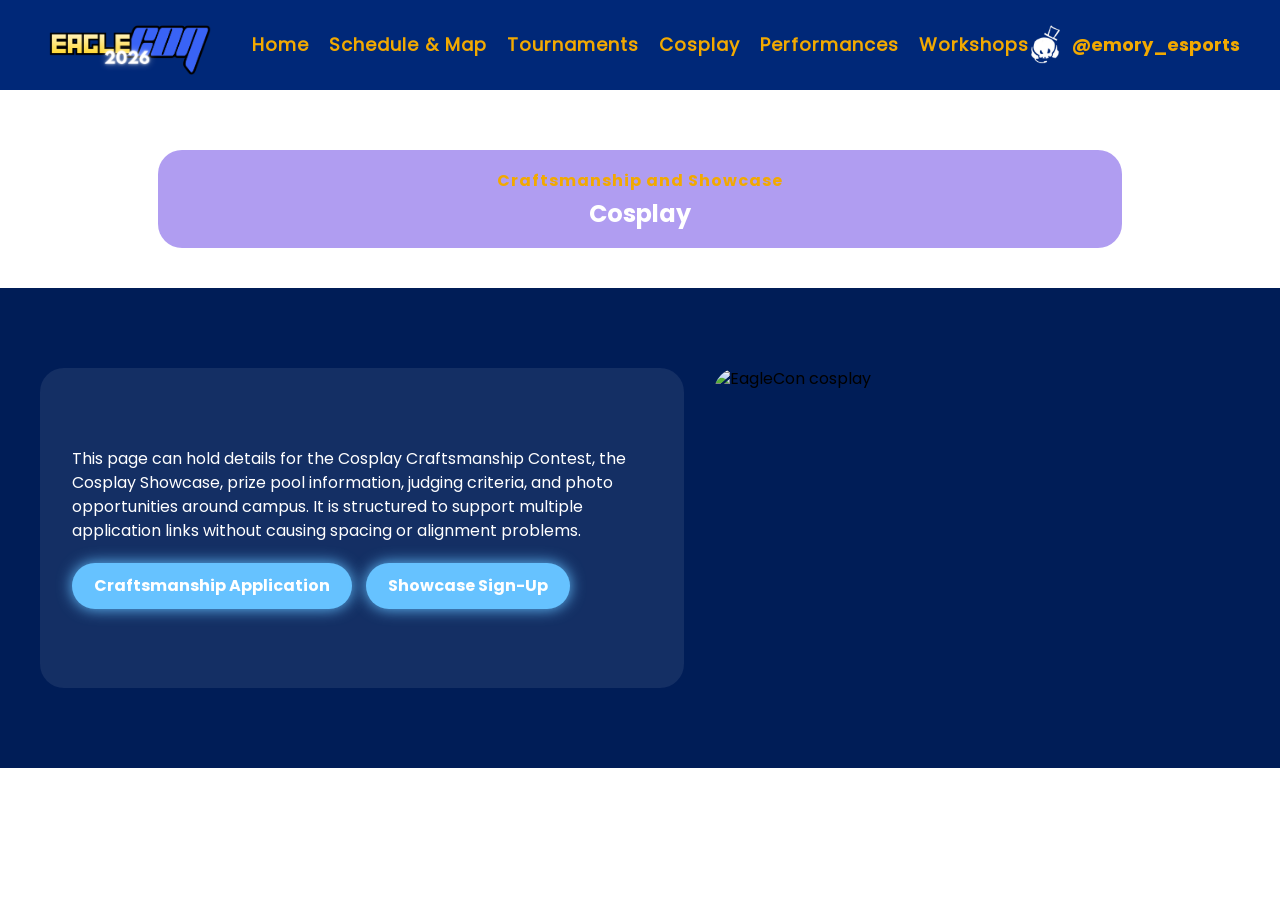
==== cosplay.html @ b4315a46 "subpages added" ====
<!-- ===================== cosplay.html ===================== -->
<!DOCTYPE html>
<html lang="en">
<head>
  <meta charset="UTF-8">
  <meta name="viewport" content="width=device-width, initial-scale=1.0">
  <title>EagleCon - Cosplay</title>
  <link rel="stylesheet" href="styles.css">
</head>
<body>

<nav>
  <div class="nav-side nav-left">
    <a href="index.html">
      <img src="eaglecon_26.png" alt="EagleCon Logo" class="nav-logo">
    </a>
  </div>

  <div class="nav-center">
    <a href="index.html">Home</a>
    <a href="information.html">Schedule &amp; Map</a>
    <a href="tournaments.html">Tournaments</a>
    <a href="cosplay.html">Cosplay</a>
    <a href="performances.html">Performances</a>
    <a href="workshops.html">Workshops</a>
  </div>

  <div class="nav-side nav-right">
    <img src="images/esports logo clear.png" alt="Emory Esports Logo" class="club-logo">
    <a href="https://www.instagram.com/emory_esports/" target="_blank" rel="noopener noreferrer" class="club-handle">
      @emory_esports
    </a>
  </div>
</nav>

<section class="subpage-hero" style="background-image:url('images/cosplay.jpeg')">
  <div class="subpage-overlay">
    <p class="eyebrow">Craftsmanship and Showcase</p>
    <h1>Cosplay</h1>
  </div>
</section>

<section class="detail-section">
  <div class="detail-row">
    <div class="detail-text-card">
      <p>
        This page can hold details for the Cosplay Craftsmanship Contest, the Cosplay Showcase, prize pool information, judging criteria, and photo opportunities around campus. It is structured to support multiple application links without causing spacing or alignment problems.
      </p>
      <div class="button-group">
        <a href="#" class="info-button">Craftsmanship Application</a>
        <a href="#" class="info-button">Showcase Sign-Up</a>
      </div>
    </div>

    <div class="detail-image-card">
      <img src="images/cosplay.jpeg" alt="EagleCon cosplay">
    </div>
  </div>
</section>

<script src="script.js"></script>
</body>
</html>
---- styles.css ----
body, html {
  margin: 0;
  line-height: 1.4;
  font-family: 'Poppins-Regular', sans-serif;
}

h1, h2 {
  line-height: 1.15;
  font-family: 'Poppins-Bold', sans-serif;
}

nav {
  position: fixed;
  top: 0;
  left: 0;
  width: 100%;
  background: #002878;
  z-index: 1000;

  display: grid;
  grid-template-columns: 1fr auto 1fr;
  align-items: center;

  padding: 15px 40px;
  box-sizing: border-box;
}

.nav-side {
  display: flex;
  align-items: center;
}

.nav-left {
  justify-content: flex-start;
}

.nav-right {
  justify-content: flex-end;
  display: flex;
  align-items: center;
  gap: 12px;
}

.club-logo {
  height: 42px;
  width: auto;
  display: block;
}

.club-handle {
  color: #F2A900;
  font-family: 'Poppins-Bold', sans-serif;
  font-size: large;
  text-decoration: none;
  white-space: nowrap;
}

.club-handle:hover {
  color: #ffd24d;
}

.nav-center {
  display: flex;
  justify-content: center;
  align-items: center;
  gap: 20px;
}

.nav-center a {
  color: #F2A900;
  text-decoration: none;
  font-weight: bolder;
  font-size: large;
  letter-spacing: 1px;
}

.nav-center a:hover {
  color: #ffd24d;
}

.nav-logo {
  height: 60px;
  width: auto;
  display: block;
}

.section {
  min-height: 100vh;
  padding-top: 110px;
  padding-left: 20px;
  padding-right: 20px;
  box-sizing: border-box;

  background-size: cover;
  background-position: center;
  display: flex;
  align-items: center;
  justify-content: center;
  text-align: center;
  color: white;
}

.section-heading {
  color: white;
  font-family: 'Poppins-Bold', sans-serif;
  margin: 10px 0 10px 0;
}

.content {
  background: rgba(0,0,0,0.6);
  padding: 30px;
  border-radius: 15px;
  max-width: 800px;
  animation: fadeIn 1s ease;
  display: flex;
  flex-direction: column;
  align-items: center;
}

.content p {
  margin: 0 0 8px 0;
}

.content h1 {
  margin: 0 0 8px 0;
}

.hero-logo {
  display: block;
  max-width: 100%;
  width: 280px;
  height: auto;
  margin: 0 auto 12px auto;
}

@keyframes fadeIn {
  from { opacity: 0; transform: translateY(20px); }
  to { opacity: 1; transform: translateY(0); }
}

.gallery {
  display: grid;
  grid-template-columns: repeat(auto-fit, minmax(250px, 1fr));
  gap: 15px;
  margin-top: 20px;
}

.gallery img {
  width: 100%;
  border-radius: 10px;
  transition: transform 0.3s;
}

.gallery img:hover { transform: scale(1.05); }

form input, form textarea, form select {
  width: 100%;
  margin: 10px 0;
  padding: 10px;
  border-radius: 8px;
  border: none;
}

button {
  padding: 10px 20px;
  background: #66c2ff;
  border: none;
  border-radius: 10px;
  color: white;
  cursor: pointer;
}

button:hover { transform: scale(1.05); }

#countdown {
  font-variant-numeric: tabular-nums;
  display: inline-flex;
  flex-direction: column;
  align-items: center;
  justify-content: center;

  margin-top: 20px;
  padding: 10px 28px;

  border-radius: 999px;
  background: #66c2ff;
  color: white;

  min-width: 420px;
  min-height: 62px;

  text-align: center;
  box-shadow: 0 0 15px #66c2ff;
  transition: 0.3s;

  gap: 8px;
}

#countdown:hover {
  transform: scale(1.05);
  box-shadow: 0 0 25px #66c2ff;
}

#countdown .date {
  display: block;
  font-size: 1.4rem;
  font-weight: 700;
  line-height: 1;
  margin: 0;
  padding: 0;
}

#countdown .time {
  display: block;
  font-size: 1.1rem;
  line-height: 1;
  margin: 0;
  padding: 0;
}

.info-sections {
  background: #001d57;
  padding: 80px 40px;
  display: flex;
  flex-direction: column;
  gap: 40px;
}

.info-row {
  max-width: 1200px;
  margin: 0 auto;
  display: grid;
  grid-template-columns: 1fr 1fr;
  gap: 30px;
  align-items: stretch;
}

.info-row.reverse .info-text-card {
  order: 2;
}

.info-row.reverse .info-image-card {
  order: 1;
}

.info-text-card,
.info-image-card,
.detail-text-card,
.detail-image-card {
  border-radius: 24px;
  overflow: hidden;
}

.info-text-card,
.detail-text-card {
  background: rgba(255, 255, 255, 0.08);
  color: white;
  padding: 32px;
  display: flex;
  flex-direction: column;
  justify-content: center;
}

.info-text-card h2,
.detail-text-card h2 {
  margin: 0 0 12px 0;
}

.info-text-card p,
.detail-text-card p {
  margin: 0 0 20px 0;
  line-height: 1.5;
}

.info-image-card img,
.detail-image-card img {
  width: 100%;
  height: 100%;
  object-fit: cover;
  display: block;
  min-height: 320px;
}

.info-button {
  display: inline-block;
  align-self: flex-start;
  padding: 12px 22px;
  border-radius: 999px;
  background: #66c2ff;
  color: white;
  text-decoration: none;
  font-family: 'Poppins-Bold', sans-serif;
  box-shadow: 0 0 15px #66c2ff;
  transition: 0.3s;
}

.info-button:hover {
  transform: scale(1.05);
  box-shadow: 0 0 25px #66c2ff;
}

.subpage-hero {
  min-height: 32vh;
  padding-top: 110px;
  padding-left: 20px;
  padding-right: 20px;
  box-sizing: border-box;
  background-size: cover;
  background-position: center;
  display: flex;
  align-items: center;
  justify-content: center;
}

.subpage-overlay {
  width: min(900px, 100%);
  background: rgba(113, 78, 229, 0.551);
  border-radius: 24px;
  padding: 20px 32px;
  text-align: center;
  color: white;
}

.text-link {
  color: #66c2ff;
  text-decoration: underline;
  font-family: 'Poppins-Bold', sans-serif;
}

.text-link:hover {
  color: #9ad9ff;
}

.eyebrow {
  margin: 0 0 8px 0;
  color: #F2A900;
  font-family: 'Poppins-Bold', sans-serif;
  letter-spacing: 1px;
}

.subpage-overlay h1 {
  margin: 0;
}

.detail-section {
  background: #001d57;
  padding: 80px 40px;
}

.detail-row {
  max-width: 1200px;
  margin: 0 auto;
  display: grid;
  grid-template-columns: 1.1fr 0.9fr;
  gap: 30px;
  align-items: stretch;
}

.button-group {
  display: flex;
  flex-wrap: wrap;
  gap: 14px;
}

.detail-layout {
  max-width: 1200px;
  margin: 0 auto;
  display: flex;
  flex-direction: column;
  gap: 30px;
}

.detail-row {
  display: grid;
  grid-template-columns: 1.1fr 0.9fr;
  gap: 30px;
  align-items: stretch;
}

.detail-full-image-card {
  border-radius: 24px;
  overflow: hidden;
}

.detail-full-image-card img {
  width: 100%;
  display: block;
  border-radius: 24px;
  object-fit: cover;
  min-height: 320px;
}

@media (max-width: 1100px) {
  .nav-center {
    gap: 14px;
  }

  .nav-center a {
    font-size: 1rem;
  }

  .club-handle {
    font-size: 1rem;
  }
}

@media (max-width: 900px) {
  nav {
    grid-template-columns: 1fr;
    gap: 12px;
    justify-items: center;
    padding: 15px 20px;
  }

  .nav-left,
  .nav-right {
    justify-content: center;
  }

  .nav-center {
    flex-wrap: wrap;
  }

  .info-row,
  .detail-row {
    grid-template-columns: 1fr;
  }

  .info-row.reverse .info-text-card,
  .info-row.reverse .info-image-card {
    order: unset;
  }

  .info-sections,
  .detail-section {
    padding: 60px 20px;
  }

  #countdown {
    min-width: 0;
    width: 100%;
    box-sizing: border-box;
  }
  .detail-row {
    grid-template-columns: 1fr;
  }
}

@font-face {
  font-family: 'Minecraft';
  src: url('fonts/3_Minecraft-Bold.otf');
}

@font-face {
  font-family: 'Poppins-Bold';
  src: url('fonts/Poppins-Bold.ttf');
}

@font-face {
  font-family: 'Poppins-Regular';
  src: url('fonts/Poppins-Regular.ttf');
}
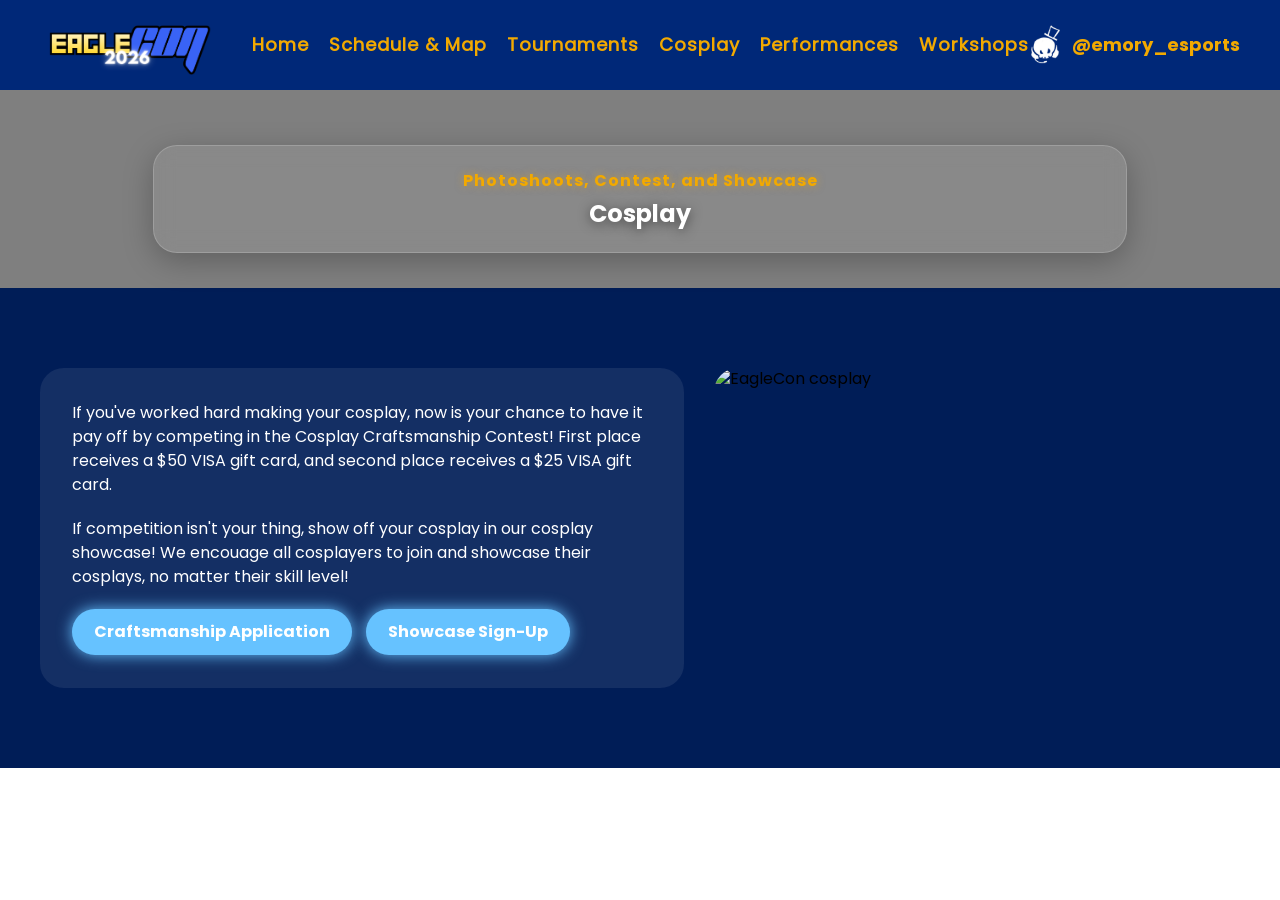
==== commit 4eb02f91: "other pages mostly finished" ====
--- a/cosplay.html
+++ b/cosplay.html
@@ -16,7 +16,11 @@
     </a>
   </div>
 
-  <div class="nav-center">
+  <button class="menu-toggle" aria-label="Open menu" onclick="toggleMenu()">
+    ☰
+  </button>
+
+  <div class="nav-center" id="mobileMenu">
     <a href="index.html">Home</a>
     <a href="information.html">Schedule &amp; Map</a>
     <a href="tournaments.html">Tournaments</a>
@@ -35,7 +39,7 @@
 
 <section class="subpage-hero" style="background-image:url('images/cosplay.jpeg')">
   <div class="subpage-overlay">
-    <p class="eyebrow">Craftsmanship and Showcase</p>
+    <p class="eyebrow">Photoshoots, Contest, and Showcase</p>
     <h1>Cosplay</h1>
   </div>
 </section>
@@ -44,11 +48,14 @@
   <div class="detail-row">
     <div class="detail-text-card">
       <p>
-        This page can hold details for the Cosplay Craftsmanship Contest, the Cosplay Showcase, prize pool information, judging criteria, and photo opportunities around campus. It is structured to support multiple application links without causing spacing or alignment problems.
+        If you've worked hard making your cosplay, now is your chance to have it pay off by competing in the Cosplay Craftsmanship Contest! First place receives a $50 VISA gift card, and second place receives a $25 VISA gift card.
+      </p>
+      <p>
+        If competition isn't your thing, show off your cosplay in our cosplay showcase! We encouage all cosplayers to join and showcase their cosplays, no matter their skill level!
       </p>
       <div class="button-group">
-        <a href="#" class="info-button">Craftsmanship Application</a>
-        <a href="#" class="info-button">Showcase Sign-Up</a>
+        <a href="https://docs.google.com/forms/d/e/1FAIpQLSf2w8r35t8m2e2d7lsQxhhO8YnVn73YIxSUHd7o8gMC5Rf2fQ/viewform" class="info-button">Craftsmanship Application</a>
+        <a href="https://docs.google.com/forms/d/e/1FAIpQLSdmBL08Fzf0mBV_CnK7Gt7spFTtn-78OoG0G1lXPcOIZkyBUQ/viewform?usp=send_form" class="info-button">Showcase Sign-Up</a>
       </div>
     </div>
 
--- a/styles.css
+++ b/styles.css
@@ -310,15 +310,44 @@
   display: flex;
   align-items: center;
   justify-content: center;
+
+  position: relative; /* ADD THIS */
+}
+
+
+.subpage-hero::before {
+  content: "";
+  position: absolute;
+  inset: 0;
+
+  /* dark overlay */
+  background: rgba(0, 0, 0, 0.50);
 }
 
 .subpage-overlay {
+  position: relative;
+  z-index: 1;
+  
   width: min(900px, 100%);
-  background: rgba(113, 78, 229, 0.551);
-  border-radius: 24px;
-  padding: 20px 32px;
+  padding: 24px 36px;
   text-align: center;
   color: white;
+
+  /* glass look */
+  background: rgba(255, 255, 255, 0.08);
+  backdrop-filter: blur(10px);
+  -webkit-backdrop-filter: blur(10px);
+
+  border-radius: 24px;
+
+  /* subtle border + depth */
+  border: 1px solid rgba(255, 255, 255, 0.18);
+  box-shadow: 0 8px 30px rgba(0, 0, 0, 0.25);
+}
+
+.subpage-overlay h1 {
+  margin: 0;
+  text-shadow: 0 2px 12px rgba(0,0,0,0.5);
 }
 
 .text-link {
@@ -336,10 +365,7 @@
   color: #F2A900;
   font-family: 'Poppins-Bold', sans-serif;
   letter-spacing: 1px;
-}
-
-.subpage-overlay h1 {
-  margin: 0;
+  text-shadow: 0 0 8px rgba(242, 169, 0, 0.5);
 }
 
 .detail-section {
@@ -390,6 +416,210 @@
   min-height: 320px;
 }
 
+.map-card-grid {
+  max-width: 1200px;
+  margin: 0 auto;
+  display: grid;
+  grid-template-columns: repeat(2, minmax(0, 1fr));
+  gap: 30px;
+  align-items: start;
+}
+
+.map-card {
+  background: rgba(255, 255, 255, 0.08);
+  border-radius: 24px;
+  padding: 24px;
+  box-sizing: border-box;
+  min-width: 0;
+}
+
+.map-card-heading {
+  color: white;
+  margin: 0 0 16px 0;
+  text-align: center;
+}
+
+.map-image {
+  width: 100%;
+  height: 320px;
+  display: block;
+  object-fit: cover;
+  border-radius: 20px;
+}
+
+.map-image-frame {
+  background: white;
+  border-radius: 20px;
+  padding: 12px;
+  display: flex;
+  align-items: center;
+  justify-content: center;
+}
+
+.map-image-full {
+  width: 100%;
+  height: 320px;
+  display: block;
+  object-fit: contain;
+  object-position: center;
+  background: white;
+  border-radius: 12px;
+}
+
+.schedule-table-wrapper {
+  width: 100%;
+  max-width: 1200px;
+  margin: 0 auto;
+  background: rgba(255, 255, 255, 0.08);
+  border-radius: 24px;
+  padding: 20px;
+  box-sizing: border-box;
+  overflow-x: auto;
+}
+
+#schedule-table {
+  width: 100%;
+  border-collapse: collapse;
+  background: white;
+  border-radius: 16px;
+  overflow: hidden;
+}
+
+#schedule-table th,
+#schedule-table td {
+  padding: 12px 16px;
+  text-align: left;
+  border-bottom: 1px solid #ddd;
+}
+
+#schedule-table th {
+  background: #002878;
+  color: white;
+}
+
+#schedule-table td:nth-child(1) {
+  background: #ccdeff;
+}
+
+#schedule-table td:nth-child(2) {
+  background: #fff7e8;
+}
+
+#schedule-table td:nth-child(3) {
+  background: #ffeed0;
+}
+
+#schedule-table td:nth-child(4) {
+  background: #fff7e8;
+}
+
+#schedule-table td:nth-child(5) {
+  background: #ffeed0;
+}
+
+#schedule-table td:nth-child(6) {
+  background: #fff7e8;
+}
+
+#schedule-table td:nth-child(7) {
+  background: #ffeed0;
+}
+
+#schedule-table th:first-child,
+#schedule-table td:first-child {
+  white-space: nowrap;
+  width: 1%;
+}
+
+
+.menu-toggle {
+  display: none;
+  background: none;
+  border: none;
+  color: #F2A900;
+  font-size: 2rem;
+  cursor: pointer;
+  padding: 0;
+  box-shadow: none;
+}
+
+.menu-toggle:hover {
+  transform: none;
+}
+
+.feature-block {
+  position: relative;
+  width: 100%;
+  margin-bottom: 40px;
+  overflow: hidden;
+  border-radius: 24px;
+}
+
+.feature-block img {
+  width: 100%;
+  height: 400px;
+  object-fit: cover;
+  object-position: center;
+  display: block;
+  border-radius: 24px;
+
+  transform: scale(1.08);
+  transition: transform 0.8s ease-out;
+  will-change: transform;
+}
+
+/* dark overlay for readability */
+.feature-block::after {
+  content: "";
+  position: absolute;
+  inset: 0;
+  background: rgba(0, 0, 0, 0.45);
+  border-radius: 24px;
+}
+
+/* text card */
+.feature-text {
+  position: absolute;
+  z-index: 2;
+
+  top: 20px;
+  left: 20px;
+  right: 20px;
+
+  padding: 20px 24px;
+  color: white;
+
+  background: rgba(255, 255, 255, 0.08);
+  backdrop-filter: blur(10px);
+  -webkit-backdrop-filter: blur(10px);
+
+  border-radius: 20px;
+  border: 1px solid rgba(255,255,255,0.2);
+
+  max-width: 520px;
+}
+
+.feature-text.left {
+  left: 20px;
+  right: auto;
+}
+
+.feature-text.right {
+  right: 20px;
+  left: auto;
+}
+
+.fade-in-section {
+  opacity: 0;
+  transform: translateY(40px);
+  transition: opacity 0.8s ease, transform 0.8s ease;
+}
+
+.fade-in-section.visible {
+  opacity: 1;
+  transform: translateY(0);
+}
+
 @media (max-width: 1100px) {
   .nav-center {
     gap: 14px;
@@ -406,19 +636,72 @@
 
 @media (max-width: 900px) {
   nav {
-    grid-template-columns: 1fr;
-    gap: 12px;
-    justify-items: center;
-    padding: 15px 20px;
-  }
-
-  .nav-left,
+    display: flex;
+    align-items: center;
+    justify-content: space-between;
+    flex-wrap: wrap;
+
+    padding: 12px 20px;
+    gap: 0;
+  }
+
+  .nav-left {
+    display: flex;
+    align-items: center;
+    justify-content: flex-start;
+  }
+
   .nav-right {
-    justify-content: center;
+    display: none;
+  }
+
+  .menu-toggle {
+    display: block;
+    background: none;
+    border: none;
+    color: #F2A900;
+    font-size: 2rem;
+    line-height: 1;
+    padding: 0;
+    margin: 0;
+    box-shadow: none;
+  }
+
+  .menu-toggle:hover {
+    transform: none;
+  }
+
+  .nav-logo {
+    height: 44px;
+    width: auto;
+    display: block;
   }
 
   .nav-center {
-    flex-wrap: wrap;
+    display: none;
+    width: 100%;
+    margin-top: 12px;
+
+    flex-direction: column;
+    align-items: center;
+    gap: 14px;
+
+    padding: 14px 0;
+    background: rgba(0, 40, 120, 0.97);
+    border-radius: 16px;
+  }
+
+  .nav-center.show {
+    display: flex;
+  }
+
+  .nav-center a {
+    font-size: 1rem;
+  }
+
+  .section,
+  .subpage-hero {
+    padding-top: 90px;
   }
 
   .info-row,
@@ -444,6 +727,21 @@
   .detail-row {
     grid-template-columns: 1fr;
   }
+  .map-card-grid {
+  grid-template-columns: 1fr;
+  }
+  .feature-block img {
+    height: 220px;
+  }
+
+  .feature-text {
+    top: 12px;
+    left: 12px !important;
+    right: 12px !important;
+    max-width: none;
+    padding: 16px;
+    font-size: 0.95rem;
+  }
 }
 
 @font-face {
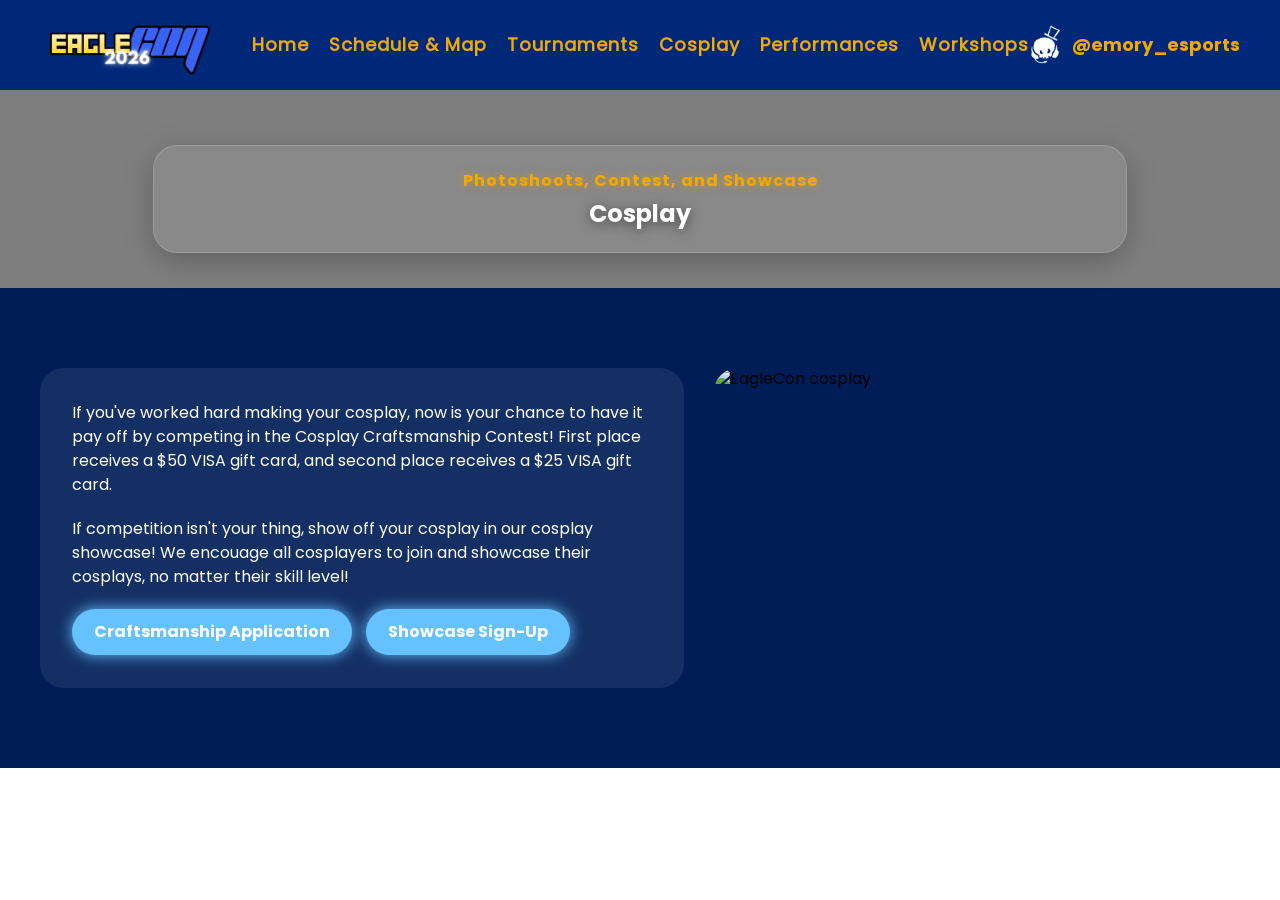
==== commit 8089200a: "webp migration" ====
--- a/cosplay.html
+++ b/cosplay.html
@@ -6,6 +6,7 @@
   <meta name="viewport" content="width=device-width, initial-scale=1.0">
   <title>EagleCon - Cosplay</title>
   <link rel="stylesheet" href="styles.css">
+    <link rel="icon" href="/favicon.png" sizes="any">
 </head>
 <body>
 
@@ -30,14 +31,14 @@
   </div>
 
   <div class="nav-side nav-right">
-    <img src="images/esports logo clear.png" alt="Emory Esports Logo" class="club-logo">
+    <img src="images/esports logo clear.webp" alt="Emory Esports Logo" class="club-logo">
     <a href="https://www.instagram.com/emory_esports/" target="_blank" rel="noopener noreferrer" class="club-handle">
       @emory_esports
     </a>
   </div>
 </nav>
 
-<section class="subpage-hero" style="background-image:url('images/cosplay.jpeg')">
+<section class="subpage-hero" style="background-image:url('images/cosplay.webp')">
   <div class="subpage-overlay">
     <p class="eyebrow">Photoshoots, Contest, and Showcase</p>
     <h1>Cosplay</h1>
@@ -60,7 +61,7 @@
     </div>
 
     <div class="detail-image-card">
-      <img src="images/cosplay.jpeg" alt="EagleCon cosplay">
+      <img src="images/cosplay.webp" alt="EagleCon cosplay">
     </div>
   </div>
 </section>
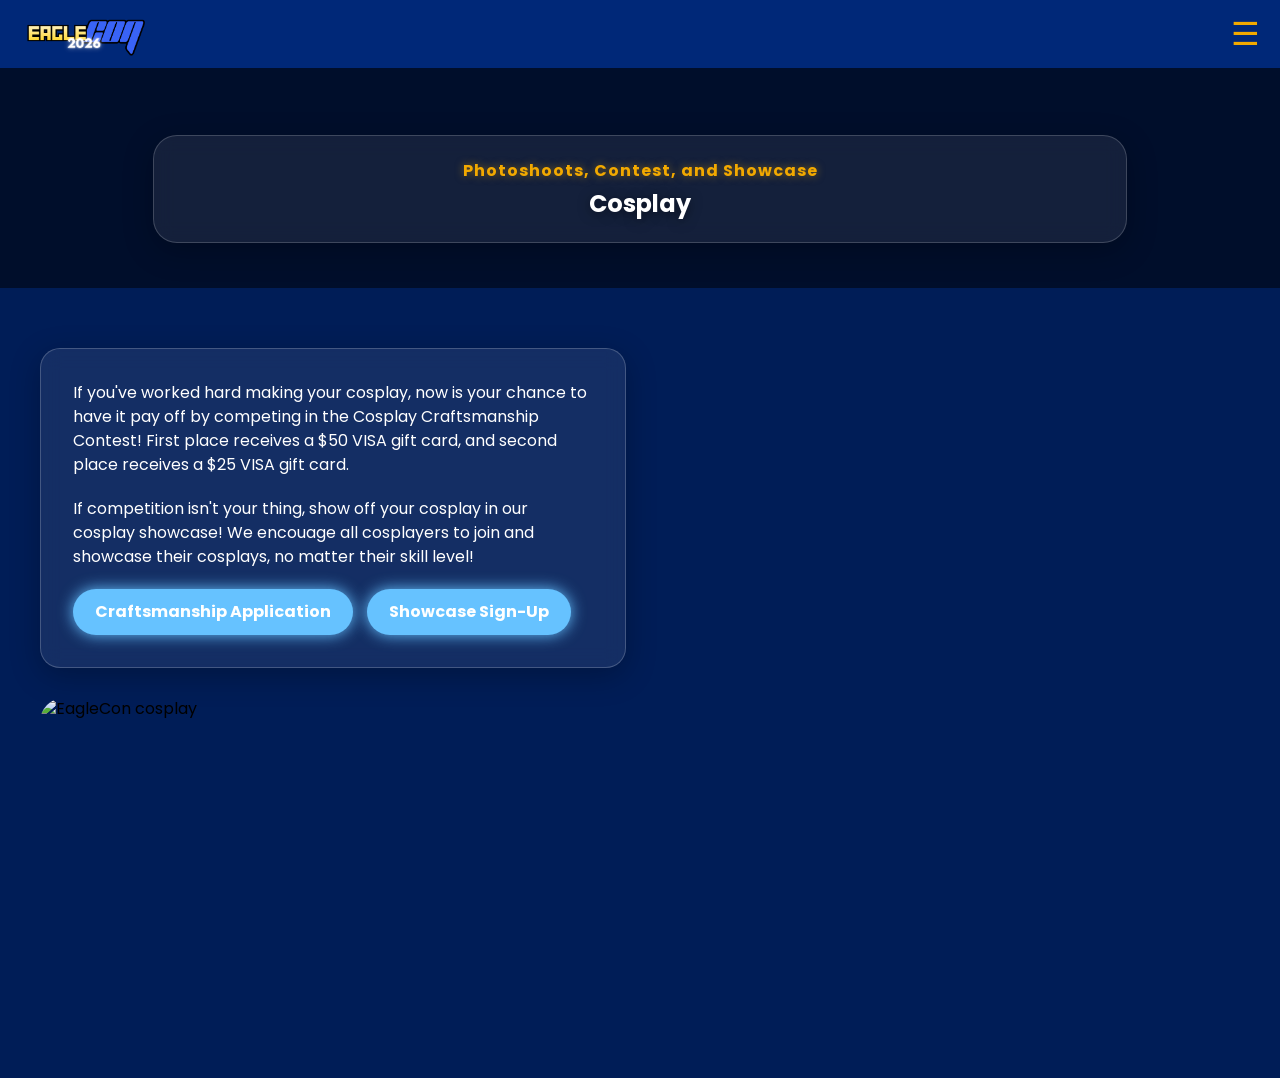
==== commit da9399ff: "changes to pictures, contact info, and workshop addition" ====
--- a/cosplay.html
+++ b/cosplay.html
@@ -8,6 +8,7 @@
   <link rel="stylesheet" href="styles.css">
     <link rel="icon" href="/favicon.png" sizes="any">
 </head>
+
 <body>
 
 <nav>
@@ -23,17 +24,39 @@
 
   <div class="nav-center" id="mobileMenu">
     <a href="index.html">Home</a>
-    <a href="information.html">Schedule &amp; Map</a>
+    <a href="information.html">Schedule & Map</a>
     <a href="tournaments.html">Tournaments</a>
     <a href="cosplay.html">Cosplay</a>
     <a href="performances.html">Performances</a>
     <a href="workshops.html">Workshops</a>
+    <div class="mobile-contact">
+      <span class="mobile-contact-label">Contact Us</span>
+
+      <a href="https://discord.com/invite/3hsYywUkPr" target="_blank" class="mobile-social">
+        <img src="images/discord-logo.webp" class="social-icon">
+        Discord
+      </a>
+
+      <a href="https://www.instagram.com/emory_esports/" target="_blank" class="mobile-social">
+        <img src="images/instagram-logo.webp" class="social-icon">
+        Instagram
+      </a>
+    </div>
   </div>
 
   <div class="nav-side nav-right">
     <img src="images/esports logo clear.webp" alt="Emory Esports Logo" class="club-logo">
-    <a href="https://www.instagram.com/emory_esports/" target="_blank" rel="noopener noreferrer" class="club-handle">
-      @emory_esports
+
+    <span class="contact-label">Contact Us:</span>
+
+    <a href="https://discord.com/invite/3hsYywUkPr" target="_blank" rel="noopener noreferrer" class="social-link">
+      <img src="images/discord-logo.webp" alt="Discord" class="social-icon">
+      <span class="social-text">Discord</span>
+    </a>
+
+    <a href="https://www.instagram.com/emory_esports/" target="_blank" rel="noopener noreferrer" class="social-link">
+      <img src="images/instagram-logo.webp" alt="Instagram" class="social-icon">
+      <span class="social-text">@emory_esports</span>
     </a>
   </div>
 </nav>
@@ -45,7 +68,7 @@
   </div>
 </section>
 
-<section class="detail-section">
+<section class="detail-section cosplay-detail-section">
   <div class="detail-row">
     <div class="detail-text-card">
       <p>
@@ -61,7 +84,7 @@
     </div>
 
     <div class="detail-image-card">
-      <img src="images/cosplay.webp" alt="EagleCon cosplay">
+      <img src="images/cosplay2.webp" alt="EagleCon cosplay">
     </div>
   </div>
 </section>
--- a/styles.css
+++ b/styles.css
@@ -2,6 +2,7 @@
   margin: 0;
   line-height: 1.4;
   font-family: 'Poppins-Regular', sans-serif;
+  background: #001d57;
 }
 
 h1, h2 {
@@ -45,6 +46,8 @@
   height: 42px;
   width: auto;
   display: block;
+  margin-left: 20px;   /* adds space from edge */
+  margin-right: -6px;   /* brings it closer to "Contact Us" */
 }
 
 .club-handle {
@@ -82,6 +85,7 @@
   height: 60px;
   width: auto;
   display: block;
+  margin-right: 10px;
 }
 
 .section {
@@ -173,6 +177,7 @@
 button:hover { transform: scale(1.05); }
 
 #countdown {
+  cursor: pointer;
   font-variant-numeric: tabular-nums;
   display: inline-flex;
   flex-direction: column;
@@ -206,7 +211,7 @@
   font-size: 1.4rem;
   font-weight: 700;
   line-height: 1;
-  margin: 0;
+  margin: 6px;
   padding: 0;
 }
 
@@ -216,6 +221,16 @@
   line-height: 1;
   margin: 0;
   padding: 0;
+}
+
+.countdown-link-text {
+  display: block;
+  /* margin-top: 10px; */
+  font-size: large;
+  font-family: 'Poppins-Bold', sans-serif;
+  color: white;
+  opacity: 0.95;
+  text-decoration: underline;
 }
 
 .info-sections {
@@ -243,9 +258,7 @@
   order: 1;
 }
 
-.info-text-card,
 .info-image-card,
-.detail-text-card,
 .detail-image-card {
   border-radius: 24px;
   overflow: hidden;
@@ -259,6 +272,14 @@
   display: flex;
   flex-direction: column;
   justify-content: center;
+  backdrop-filter: blur(10px);
+  -webkit-backdrop-filter: blur(10px);
+  box-shadow: 0 8px 30px rgba(0, 0, 0, 0.25);
+
+  border-radius: 20px;
+  border: 1px solid rgba(255,255,255,0.2);
+
+  max-width: 520px;
 }
 
 .info-text-card h2,
@@ -466,7 +487,182 @@
   border-radius: 12px;
 }
 
-.schedule-table-wrapper {
+.schedule-embed-wrapper {
+  width: 100%;
+  max-width: 1000px;
+  margin: 0 auto;
+  background: rgba(255, 255, 255, 0.08);
+  border-radius: 24px;
+  padding: 20px;
+  box-sizing: border-box;
+}
+
+.schedule-embed-shell {
+  background: white;
+  border-radius: 20px;
+  padding: 12px;
+  box-sizing: border-box;
+  overflow: hidden;
+}
+
+.schedule-embed {
+  width: 100%;
+  height: 350px;
+  border: none;
+  display: block;
+  border-radius: 12px;
+}
+
+.contact-label {
+  color: white;
+  font-family: 'Poppins-Bold', sans-serif;
+  font-size: 1rem;
+  margin-left: 4px;
+  white-space: nowrap;
+}
+
+.social-link {
+  display: inline-flex;
+  align-items: center;
+  gap: 8px;
+  color: #F2A900;
+  text-decoration: none;
+  white-space: nowrap;
+  font-family: 'Poppins-Bold', sans-serif;
+  font-size: 1rem;
+}
+
+.social-link:hover {
+  color: #ffd24d;
+}
+
+.social-icon {
+  height: 22px;
+  width: 22px;
+  object-fit: contain;
+  display: block;
+}
+
+.social-text {
+  line-height: 1;
+}
+
+.cosplay-detail-section {
+  background:
+    linear-gradient(rgba(0, 29, 87, 0.72), rgba(0, 29, 87, 0.72)),
+    url('images/cosplay-background.webp');
+  background-size: cover;
+  background-position: center;
+  background-repeat: no-repeat;
+
+  min-height: calc(100vh - 32vh);
+  box-sizing: border-box;
+}
+
+.performance-detail-section {
+  background:
+    linear-gradient(rgba(0, 29, 87, 0.72), rgba(0, 29, 87, 0.72)),
+    url('images/performance2.webp');
+  background-size: cover;
+  background-position: center;
+  background-repeat: no-repeat;
+
+  min-height: 68vh;
+}
+
+.slideshow {
+  position: relative;
+  overflow: hidden;
+  background: rgba(255, 255, 255, 0.05);
+
+  display: flex;
+  align-items: center;
+  justify-content: center;
+}
+
+.slideshow .slide {
+  position: absolute;
+  max-width: 100%;
+  max-height: 700px; /* control size here */
+  width: auto;
+  height: auto;
+
+  opacity: 0;
+  transition: opacity 0.35s ease;
+}
+
+.slideshow .slide.active {
+  position: relative; /* THIS is key */
+  opacity: 1;
+}
+
+.slide-btn {
+  position: absolute;
+  top: 50%;
+  transform: translateY(-50%);
+  z-index: 2;
+
+  width: 42px;
+  height: 42px;
+  border: none;
+  border-radius: 999px;
+  cursor: pointer;
+
+  background: rgba(0, 0, 0, 0.45);
+  color: white;
+  font-size: 1.3rem;
+  line-height: 1;
+
+  display: flex;
+  align-items: center;
+  justify-content: center;
+  box-shadow: none;
+}
+
+.slide-btn:hover {
+  background: rgba(0, 0, 0, 0.65);
+  transform: translateY(-50%);
+}
+
+.slide-btn.prev {
+  left: 14px;
+}
+
+.slide-btn.next {
+  right: 14px;
+}
+
+.slide-dots {
+  position: absolute;
+  bottom: 14px;
+  left: 50%;
+  transform: translateX(-50%);
+  z-index: 2;
+
+  display: flex;
+  gap: 8px;
+}
+
+.slide-dots .dot {
+  width: 10px;
+  height: 10px;
+  border: none;
+  border-radius: 999px;
+  background: rgba(255, 255, 255, 0.45);
+  padding: 0;
+  cursor: pointer;
+  box-shadow: none;
+}
+
+.slide-dots .dot.active {
+  background: white;
+}
+
+.slide-dots .dot:hover {
+  transform: none;
+}
+
+/* .schedule-table-wrapper {
   width: 100%;
   max-width: 1200px;
   margin: 0 auto;
@@ -529,7 +725,7 @@
 #schedule-table td:first-child {
   white-space: nowrap;
   width: 1%;
-}
+} */
 
 
 .menu-toggle {
@@ -620,21 +816,43 @@
   transform: translateY(0);
 }
 
-@media (max-width: 1100px) {
-  .nav-center {
-    gap: 14px;
-  }
-
-  .nav-center a {
-    font-size: 1rem;
-  }
-
-  .club-handle {
-    font-size: 1rem;
-  }
-}
-
-@media (max-width: 900px) {
+.mobile-contact {
+  display: none;
+}
+
+@media (max-width: 1400px) {
+  .mobile-contact {
+    margin-top: 10px;
+    padding-top: 10px;
+    border-top: 1px solid rgba(255,255,255,0.2);
+
+    display: flex;
+    flex-direction: column;
+    align-items: center;
+    gap: 10px;
+  }
+
+  .mobile-contact-label {
+    color: white;
+    font-family: 'Poppins-Bold', sans-serif;
+    font-size: 0.9rem;
+    opacity: 0.8;
+  }
+
+  .mobile-social {
+    display: flex;
+    align-items: center;
+    gap: 8px;
+
+    color: #F2A900;
+    text-decoration: none;
+    font-family: 'Poppins-Bold', sans-serif;
+  }
+
+  .mobile-social:hover {
+    color: #ffd24d;
+  }
+
   nav {
     display: flex;
     align-items: center;
@@ -724,6 +942,7 @@
     width: 100%;
     box-sizing: border-box;
   }
+  
   .detail-row {
     grid-template-columns: 1fr;
   }
